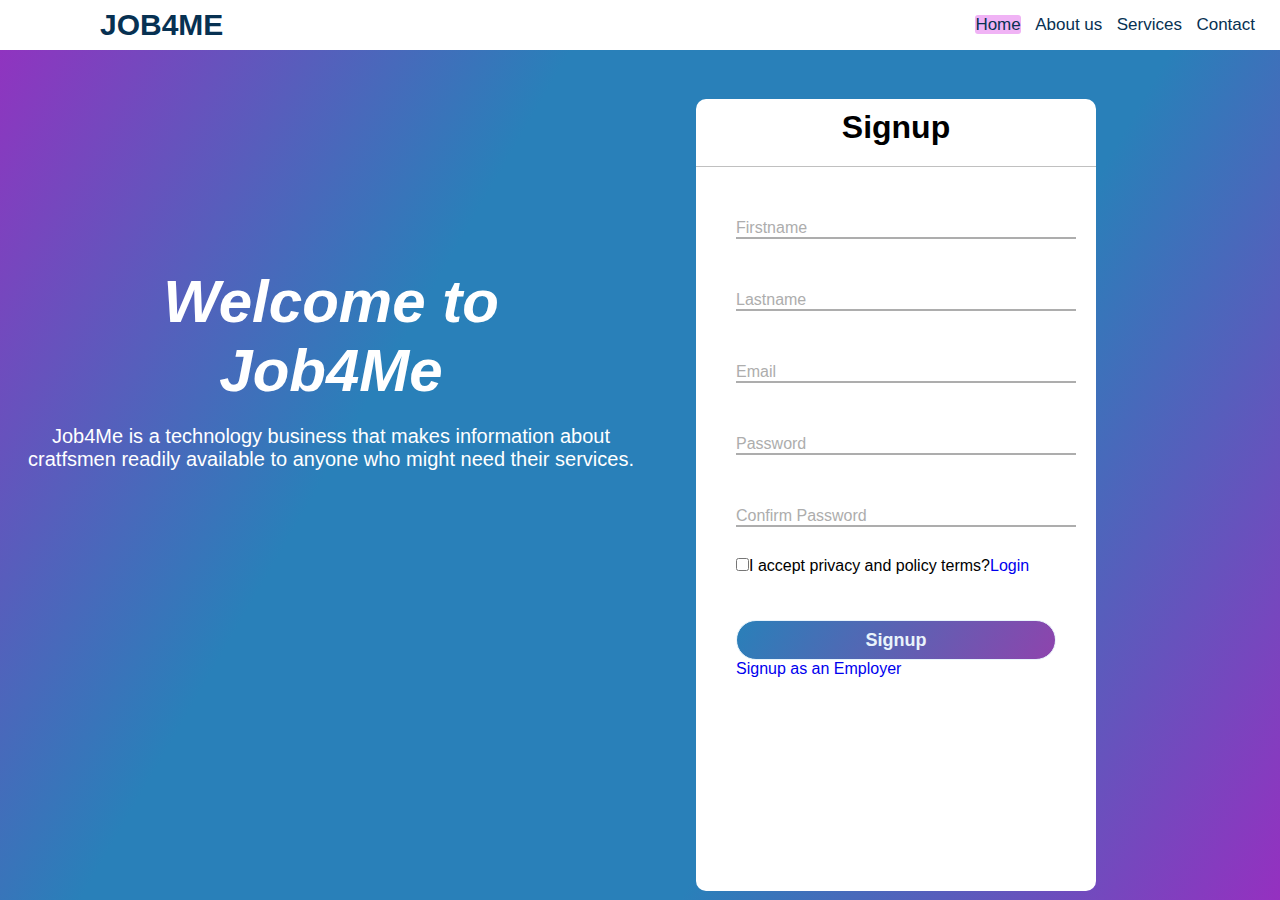
==== index.html @ 25ba0a8d "first commit" ====
<!DOCTYPE html>
<html lang="en">

<head>
    <meta charset="UTF-8">
    <meta name="viewport" content="width=device-width, initial-scale=1.0">
    <link rel="stylesheet" href="css/index.css">
    <title>Login</title>
</head>

<body>
        <nav>
            <label class="logo">JOB4ME</label>
            <ul class="navbar">
                <li><a class="active" href="#">Home</a></li>
                <li><a href="#">About us</a></li>
                <li><a href="#">Services</a></li>
                <li><a href="#">Contact</a></li>
            </ul>
        </nav>
    
    <div class="center">
        <div class="sidediv">
            <h1>Welcome to <br> Job4Me </br></h1>
            <p>Job4Me is a technology business that makes information
                about cratfsmen readily available to anyone who might need their services.                                                                                                                                                                                                                                                                                                                                                                                                                                                                                                                                                                                                                                                                                                                                                                                     </p>
        </div>
        <h1 class="log">Signup</h1>
        <form action="post">
            <div class="txt_field">
                <input type="text" required>
                <span></span>
                <label>Firstname</label>
            </div>
            <div class="txt_field">
                <input type="lastname" required>
                <span></span>
                <label>Lastname</label>
            </div>
            <div class="txt_field">
                <input type="email" required>
                <span></span>
                <label>Email</label>
            </div>
            <div class="txt_field">
                <input type="password" required>
                <span></span>
                <label>Password</label>
            </div>
            <div class="txt_field">
                <input type=" confirm password" required>
                <span></span>
                <label>Confirm Password</label>
            </div>
            <input type="checkbox" name="value">I accept privacy and policy terms?<a href="login.html">Login</a></input> 
            <input type="submit" value="Signup">
            <div class="Signup_link"></div>
          <a href="Employ.html"> Signup as an Employer</a>
            
         </form>
    </div>
  
</body>

</html>
---- css/index.css ----
body{
    margin: 0;
    padding: 0;
    font-family: 'Gill Sans', 'Gill Sans MT', Calibri, 'Trebuchet MS', sans-serif;
    background:  linear-gradient(120deg, #9530c0,#2980b9, #2980b9, #9530c0);
    height: 100vh;
    overflow: hidden;
}

*{
    padding: 0;
    margin: 0;
    text-decoration: none;
    list-style: none;
    box-sizing: border-box;
}
nav{
    background: white;
    height: 50px;
    width: 100%;
}
label.logo{
    color: #073152;
    font-size:  30px;
    line-height: 50px;
    padding: 0 100px;
    font-weight: bold;
}
nav ul{
    float: right;
    margin-right: 20px;
}
nav ul li{
    display: inline-block;
    line-height: 50px;
    margin: 0 5px;
}
nav ul li a{
    color:#073152;
    font-size: 17px;
    border-radius: 3px;
}
a.active,a:hover{
    background: rgb(240, 179, 245);
    transition: .5s;
}

.center{
    position: absolute;
    top: 55%;
    left: 70%;
    transform: translate(-50%, -50%);
    width: 400px;
    height: 88%;
    background: white;
    border-radius: 10px;
    box-shadow: black;
}
.sidediv{
    position: absolute;
    top: 20%;
    right: 110%;
    text-align: center;
    width: 650px;
    height: 80%;
    color: white;
    font-size: 20px;
}
.sidediv h1{
    font-style: italic;
    font-size: 60px;
    text-align: left;
}
.center h1{
    margin-top: 10px;
    text-align: center;
    padding: 0 0 20px 0;
}
.log{
    border-bottom: 1px solid silver;
}
.center form{
    padding: 0 40px;
    box-sizing: border-box;
}
form .txt_field{
    position: relative;
    border-bottom: 2px solid #adadad;
    width: 340px;
    margin: 30px 0;
}
.txt_field input{
    width: 100%;
    padding: 0 5px;
    height: 40px;
    font-size: 16px;
    border: none;
    background: none;
    outline: none;
}
.txt_field label{
    position: absolute;
    top: 54%;
    text-align: justify;
    left: 0px;
    color: #adadad;
    font-size: 16px;
    pointer-events: none;
    transition: .5s;
}
.txt_field span::before{
    content:  '';
    position: absolute;
    top: 40px;
    left: 0;
    width: 0%;
    height: 2px;
    background: #2691d9;
    transition: .5s;
}
.txt_field input:focus ~ label,
.txt_field input:valid ~ label{
    top: -5px;
    color: #2691d9;
}
.txt_field input:focus ~ span::before,
.txt_field input:valid ~ span::before{
    width: 100%;
}
.pass{
    margin: -5px 0 20px 5px;
    margin-left: 210px;
    color: #a6a6a6;
    cursor: pointer;
}
.pass:hover{
    text-decoration: underline;
}
input[type="submit"]{
    margin-top: 45px;
    width: 100%;
    height: 40px;
    border: 1px solid;
    background: linear-gradient(120deg, #2980b9, #8e44ad);;
    border-radius: 25px;
    font-size: 18px;
    color: #e9f4fb;
    font-weight: 700;
    cursor: pointer;
    outline: none;
}
input[type="submit"]:hover{
    border-color: #2691d9;
    transition: .5s;
}
.signup_link{
    margin: 30px 0;
    text-align: center;
    font-size: 16px;
    color: #666666;
}
.signup_link a{
    color: #2691d9;
    text-decoration: none;
}
.signup_link a:hover{
    text-decoration: underline;
}
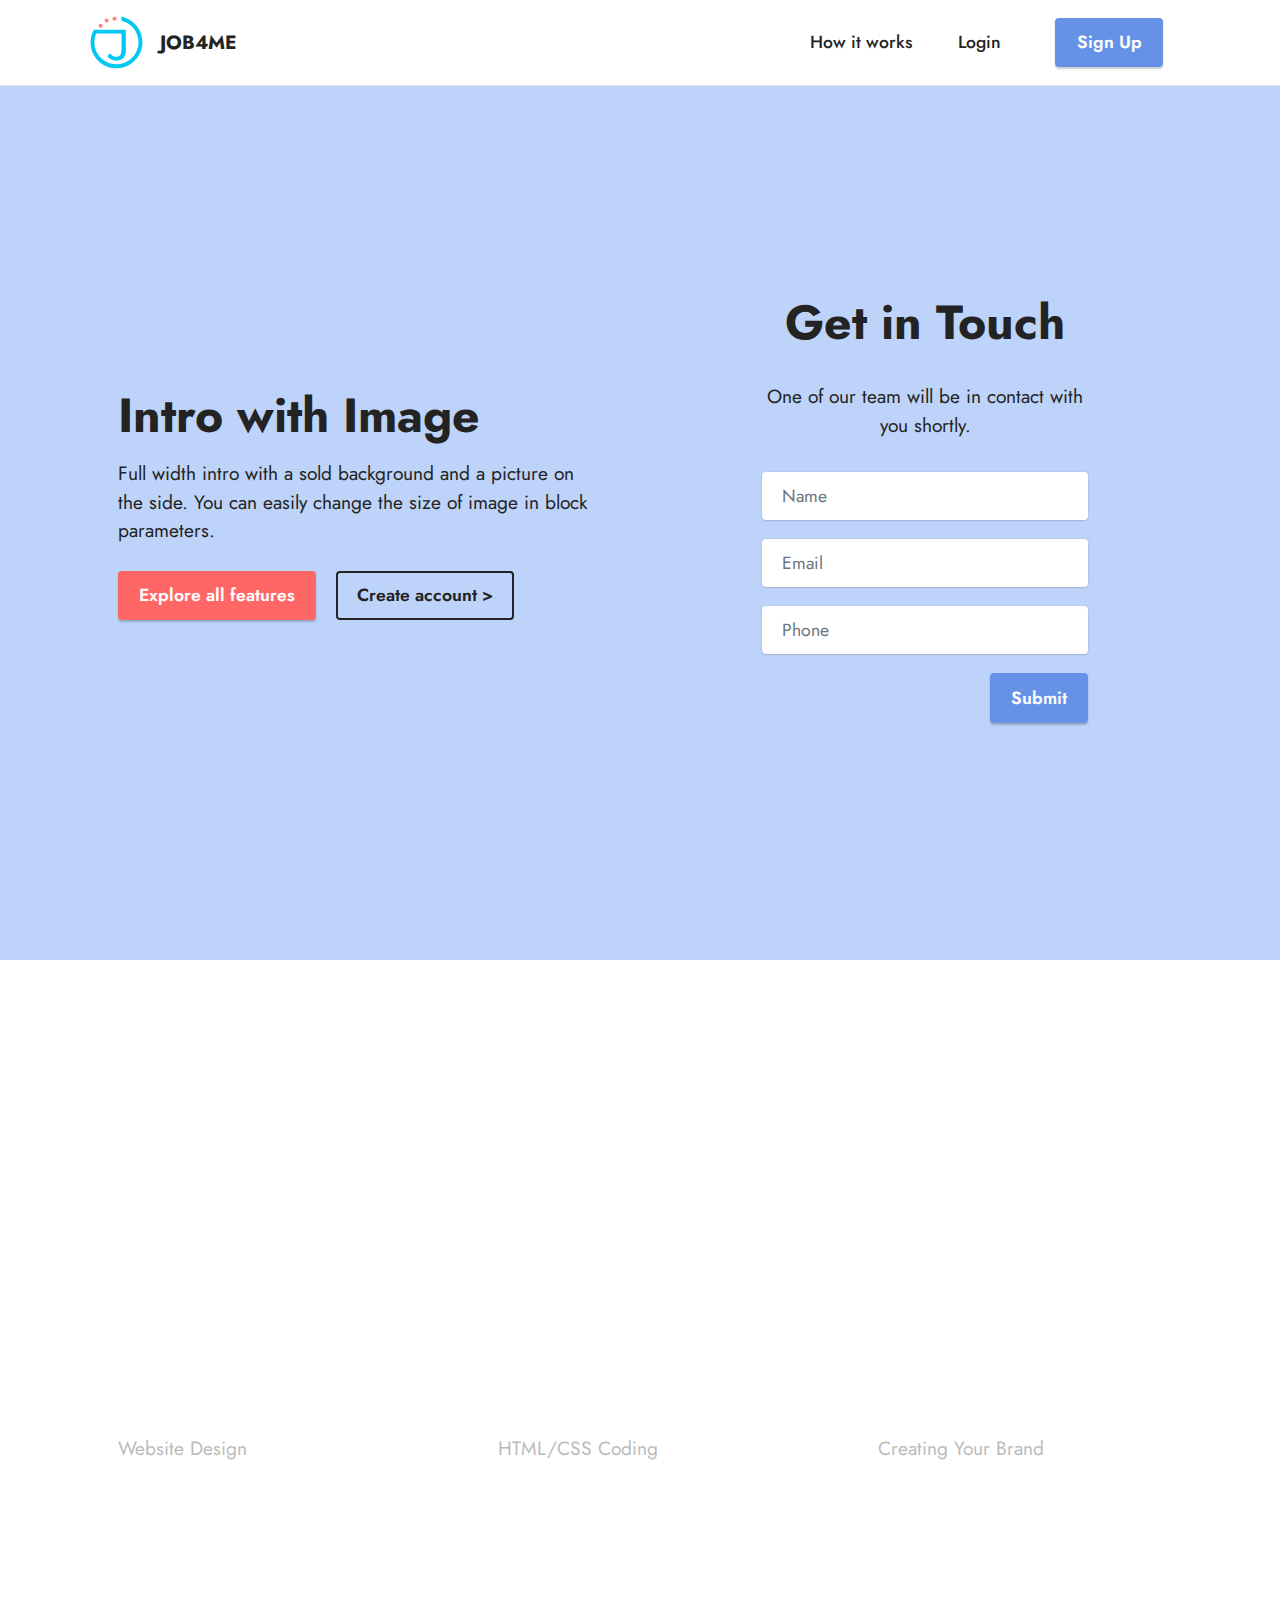
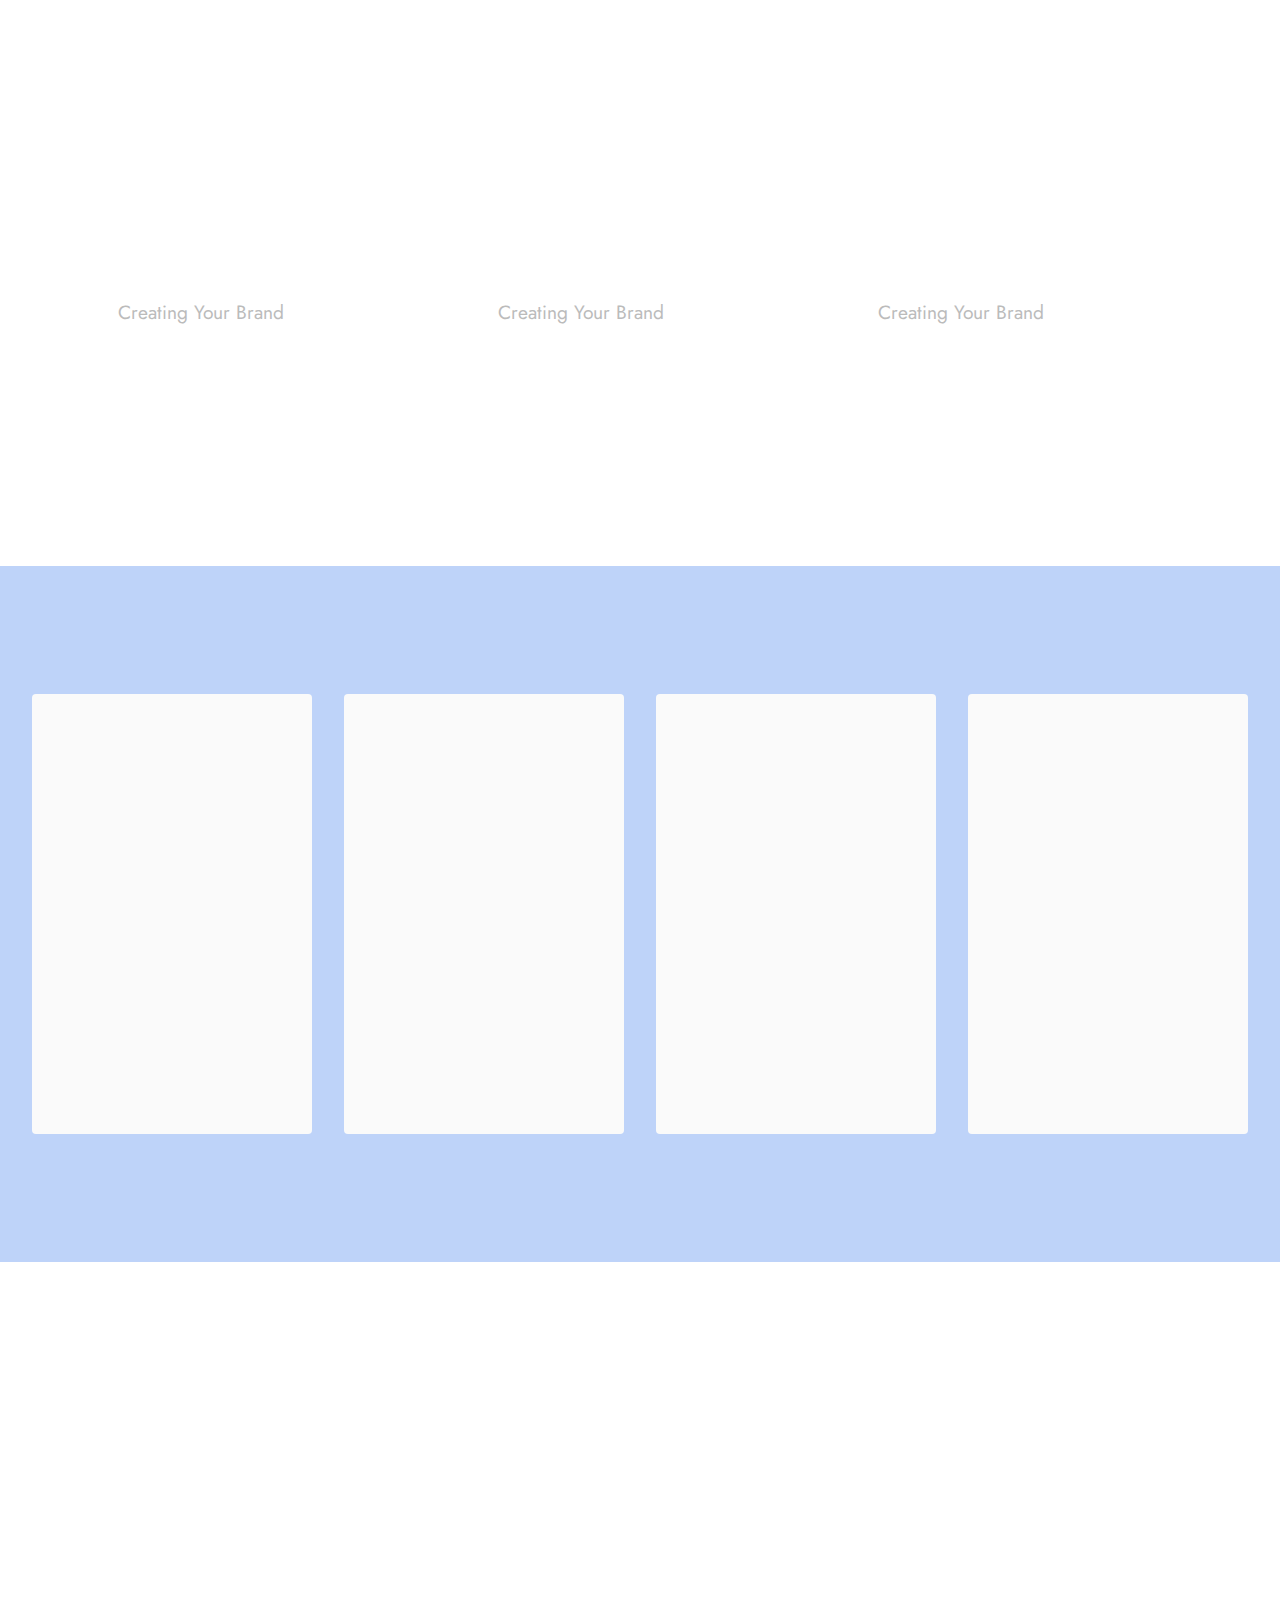
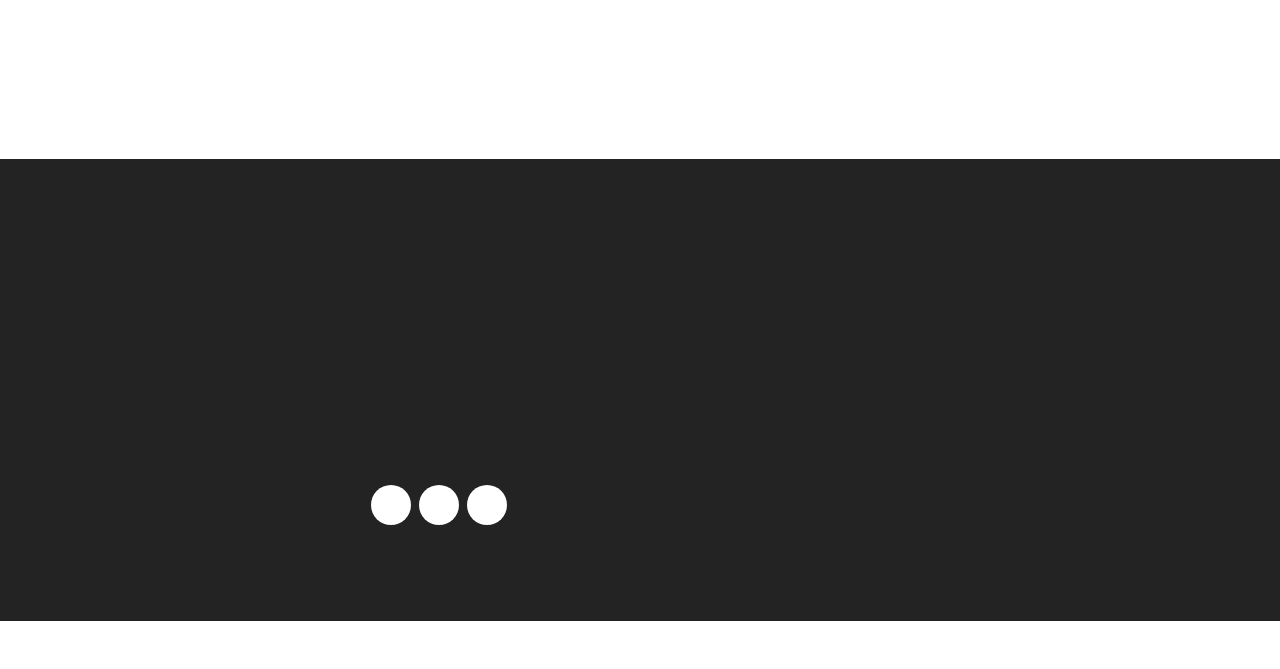
==== commit 6f337d20: "added new homepage" ====
--- a/index.html
+++ b/index.html
@@ -1,65 +1,466 @@
 <!DOCTYPE html>
-<html lang="en">
+<html>
 
 <head>
+    <!-- Site made with Mobirise Website Builder v5.2.0, https://mobirise.com -->
     <meta charset="UTF-8">
-    <meta name="viewport" content="width=device-width, initial-scale=1.0">
-    <link rel="stylesheet" href="css/index.css">
-    <title>Login</title>
+    <meta http-equiv="X-UA-Compatible" content="IE=edge">
+    <meta name="generator" content="Mobirise v5.2.0, mobirise.com">
+    <meta name="viewport" content="width=device-width, initial-scale=1, minimum-scale=1">
+    <link rel="shortcut icon" href="assets/images/logo.png" type="image/x-icon">
+    <meta name="description" content="">
+
+
+    <title>Home</title>
+    <link rel="stylesheet" href="assets/web/assets/mobirise-icons2/mobirise2.css">
+    <link rel="stylesheet" href="assets/tether/tether.min.css">
+    <link rel="stylesheet" href="assets/bootstrap/css/bootstrap.min.css">
+    <link rel="stylesheet" href="assets/bootstrap/css/bootstrap-grid.min.css">
+    <link rel="stylesheet" href="assets/bootstrap/css/bootstrap-reboot.min.css">
+    <link rel="stylesheet" href="assets/animatecss/animate.css">
+    <link rel="stylesheet" href="assets/dropdown/css/style.css">
+    <link rel="stylesheet" href="assets/socicon/css/styles.css">
+    <link rel="stylesheet" href="assets/theme/css/style.css">
+    <link rel="preload" as="style" href="assets/mobirise/css/mbr-additional.css">
+    <link rel="stylesheet" href="assets/mobirise/css/mbr-additional.css" type="text/css">
+
+
+
+
 </head>
 
 <body>
-        <nav>
-            <label class="logo">JOB4ME</label>
-            <ul class="navbar">
-                <li><a class="active" href="#">Home</a></li>
-                <li><a href="#">About us</a></li>
-                <li><a href="#">Services</a></li>
-                <li><a href="#">Contact</a></li>
-            </ul>
+
+    <section class="menu cid-s48OLK6784" once="menu" id="menu1-h">
+
+        <nav class="navbar navbar-dropdown navbar-fixed-top navbar-expand-lg">
+            <div class="container">
+                <div class="navbar-brand">
+                    <span class="navbar-logo">
+                        <a href="/">
+                            <img src="assets/images/logo.svg" alt="Mobirise" style="height: 3.8rem;">
+                        </a>
+                    </span>
+                    <span class="navbar-caption-wrap"><a class="navbar-caption text-black display-7"
+                            href="/">JOB4ME</a></span>
+                </div>
+                <button class="navbar-toggler" type="button" data-toggle="collapse"
+                    data-target="#navbarSupportedContent" aria-controls="navbarNavAltMarkup" aria-expanded="false"
+                    aria-label="Toggle navigation">
+                    <div class="hamburger">
+                        <span></span>
+                        <span></span>
+                        <span></span>
+                        <span></span>
+                    </div>
+                </button>
+                <div class="collapse navbar-collapse" id="navbarSupportedContent">
+                    <ul class="navbar-nav nav-dropdown" data-app-modern-menu="true">
+                        <li class="nav-item"><a class="nav-link link text-black display-4" href="#">How it works</a>
+                        </li>
+
+                        <li class="nav-item"><a class="nav-link link text-black display-4"
+                                href="https://mobirise.com">Login</a></li>
+                    </ul>
+
+                    <div class="navbar-buttons mbr-section-btn"><a class="btn btn-primary display-4"
+                            href="https://mobiri.se">Sign Up</a></div>
+                </div>
+            </div>
         </nav>
-    
-    <div class="center">
-        <div class="sidediv">
-            <h1>Welcome to <br> Job4Me </br></h1>
-            <p>Job4Me is a technology business that makes information
-                about cratfsmen readily available to anyone who might need their services.                                                                                                                                                                                                                                                                                                                                                                                                                                                                                                                                                                                                                                                                                                                                                                                     </p>
+
+    </section>
+
+    <section class="header14 cid-sfPQvLEKx8 mbr-fullscreen" id="header14-k">
+
+
+
+
+
+        <div class="container">
+            <div class="row justify-content-center align-items-center">
+                <div class="col-12 col-md-6 image-wrapper">
+                    <div class="container">
+                        <div class="mbr-section-head">
+                            <h3 class="mbr-section-title mbr-fonts-style align-center mb-0 display-2">
+                                <strong>Get in Touch</strong>
+                            </h3>
+
+                        </div>
+                        <div class="row justify-content-center mt-4">
+                            <div class="col-lg-8 mx-auto mbr-form" data-form-type="formoid">
+                                <form action="https://mobirise.eu/" method="POST"
+                                    class="mbr-form form-with-styler mx-auto" data-form-title="Form Name"><input
+                                        type="hidden" name="email" data-form-email="true"
+                                        value="PrL1RijVLrt0mi1ptdWmx+k7Tlm7T+vQ7uznI+BSe+GZYD/ma6IVJzZ4fXh93y7B3XTUSlIHQr5PQeKVC5HeXuxqVgy8v/WjHXWy0PVD2gPpe3eSIC8h9SmxrzsUG9FU">
+                                    <p class="mbr-text mbr-fonts-style align-center mb-4 display-7">
+                                        One of our team will be in contact with you shortly.
+                                    </p>
+                                    <div class="">
+                                        <div hidden="hidden" data-form-alert="" class="alert alert-success col-12">
+                                            Thanks for filling
+                                            out the form!</div>
+                                        <div hidden="hidden" data-form-alert-danger=""
+                                            class="alert alert-danger col-12">Oops...! some
+                                            problem!</div>
+                                    </div>
+                                    <div class="dragArea row">
+                                        <div class="col-lg-12 col-md-12 col-sm-12 form-group" data-for="name">
+                                            <input type="text" name="name" placeholder="Name" data-form-field="name"
+                                                class="form-control" value="" id="name-form7-n">
+                                        </div>
+                                        <div class="col-lg-12 col-md-12 col-sm-12 form-group" data-for="email">
+                                            <input type="email" name="email" placeholder="Email" data-form-field="email"
+                                                class="form-control" value="" id="email-form7-n">
+                                        </div>
+                                        <div data-for="phone" class="col-lg-12 col-md-12 col-sm-12 form-group">
+                                            <input type="tel" name="phone" placeholder="Phone" data-form-field="phone"
+                                                class="form-control" value="" id="phone-form7-n">
+                                        </div>
+                                        <div class="col-auto mbr-section-btn align-center">
+                                            <button type="submit" class="btn btn-primary display-4">Submit</button>
+                                        </div>
+                                    </div>
+                                </form>
+                            </div>
+                        </div>
+                    </div>
+                </div>
+                <div class="col-12 col-md">
+                    <div class="text-wrapper">
+                        <h1 class="mbr-section-title mbr-fonts-style mb-3 display-2">
+                            <strong>Intro with Image</strong></h1>
+                        <p class="mbr-text mbr-fonts-style display-7">
+                            Full width intro with a sold background and a picture on the side. You can easily change the
+                            size of image in block parameters.</p>
+                        <div class="mbr-section-btn mt-3">
+                            <a class="btn btn-secondary display-4" href="https://mobiri.se">Explore
+                                all features</a>
+                            <a class="btn btn-black-outline display-4" href="https://mobiri.se">Create
+                                account &gt;</a>
+                        </div>
+                    </div>
+                </div>
+            </div>
         </div>
-        <h1 class="log">Signup</h1>
-        <form action="post">
-            <div class="txt_field">
-                <input type="text" required>
-                <span></span>
-                <label>Firstname</label>
-            </div>
-            <div class="txt_field">
-                <input type="lastname" required>
-                <span></span>
-                <label>Lastname</label>
-            </div>
-            <div class="txt_field">
-                <input type="email" required>
-                <span></span>
-                <label>Email</label>
-            </div>
-            <div class="txt_field">
-                <input type="password" required>
-                <span></span>
-                <label>Password</label>
-            </div>
-            <div class="txt_field">
-                <input type=" confirm password" required>
-                <span></span>
-                <label>Confirm Password</label>
-            </div>
-            <input type="checkbox" name="value">I accept privacy and policy terms?<a href="login.html">Login</a></input> 
-            <input type="submit" value="Signup">
-            <div class="Signup_link"></div>
-          <a href="Employ.html"> Signup as an Employer</a>
-            
-         </form>
-    </div>
-  
+    </section>
+
+    <section class="features4 cid-sg43oP0Mxl" id="features4-p">
+
+
+        <div class="container">
+            <div class="mbr-section-head">
+                <h4 class="mbr-section-title mbr-fonts-style align-center mb-0 display-2">
+                    <strong>Explore our services</strong></h4>
+
+            </div>
+            <div class="row mt-4">
+                <div class="item features-image сol-12 col-md-6 col-lg-4">
+                    <div class="item-wrapper">
+                        <div class="item-img">
+                            <img src="assets/images/product2.jpg" alt="" title="">
+                        </div>
+                        <div class="item-content">
+                            <h5 class="item-title mbr-fonts-style display-5"><strong>Mechanic</strong></h5>
+                            <h6 class="item-subtitle mbr-fonts-style mt-1 display-7">Website Design</h6>
+
+                        </div>
+                        <div class="mbr-section-btn item-footer mt-2"><a href=""
+                                class="btn item-btn btn-black display-7" target="_blank">Start Now &gt;</a></div>
+                    </div>
+                </div>
+                <div class="item features-image сol-12 col-md-6 col-lg-4">
+                    <div class="item-wrapper">
+                        <div class="item-img">
+                            <img src="assets/images/product3.jpg" alt="" title="">
+                        </div>
+                        <div class="item-content">
+                            <h5 class="item-title mbr-fonts-style display-5"><strong>Electricals</strong></h5>
+                            <h6 class="item-subtitle mbr-fonts-style mt-1 display-7">
+                                HTML/CSS Coding</h6>
+
+                        </div>
+                        <div class="mbr-section-btn item-footer mt-2"><a href=""
+                                class="btn item-btn btn-black display-7" target="_blank">Start Now &gt;</a></div>
+                    </div>
+                </div>
+                <div class="item features-image сol-12 col-md-6 col-lg-4">
+                    <div class="item-wrapper">
+                        <div class="item-img">
+                            <img src="assets/images/product1.jpg" alt="" title="">
+                        </div>
+                        <div class="item-content">
+                            <h5 class="item-title mbr-fonts-style display-5"><strong>Painting</strong></h5>
+                            <h6 class="item-subtitle mbr-fonts-style mt-1 display-7">Creating Your Brand</h6>
+
+                        </div>
+                        <div class="mbr-section-btn item-footer mt-2"><a href=""
+                                class="btn item-btn btn-black display-7" target="_blank">Start Now &gt;</a></div>
+                    </div>
+                </div>
+                <div class="item features-image сol-12 col-md-6 col-lg-4">
+                    <div class="item-wrapper">
+                        <div class="item-img">
+                            <img src="assets/images/mbr-1920x1279.jpg" alt="" title="" data-slide-to="3">
+                        </div>
+                        <div class="item-content">
+                            <h5 class="item-title mbr-fonts-style display-5"><strong>Plumbing</strong></h5>
+                            <h6 class="item-subtitle mbr-fonts-style mt-1 display-7">Creating Your Brand</h6>
+
+                        </div>
+                        <div class="mbr-section-btn item-footer mt-2"><a href=""
+                                class="btn item-btn btn-black display-7" target="_blank">Start Now &gt;</a></div>
+                    </div>
+                </div>
+                <div class="item features-image сol-12 col-md-6 col-lg-4">
+                    <div class="item-wrapper">
+                        <div class="item-img">
+                            <img src="assets/images/mbr-696x464.jpg" alt="" title="" data-slide-to="4">
+                        </div>
+                        <div class="item-content">
+                            <h5 class="item-title mbr-fonts-style display-5"><strong>Plumbing</strong></h5>
+                            <h6 class="item-subtitle mbr-fonts-style mt-1 display-7">Creating Your Brand</h6>
+
+                        </div>
+                        <div class="mbr-section-btn item-footer mt-2"><a href=""
+                                class="btn item-btn btn-black display-7" target="_blank">Start Now &gt;</a></div>
+                    </div>
+                </div>
+                <div class="item features-image сol-12 col-md-6 col-lg-4">
+                    <div class="item-wrapper">
+                        <div class="item-img">
+                            <img src="assets/images/mbr-1920x1280.jpg" alt="" title="" data-slide-to="5">
+                        </div>
+                        <div class="item-content">
+                            <h5 class="item-title mbr-fonts-style display-5"><strong>Masonry</strong></h5>
+                            <h6 class="item-subtitle mbr-fonts-style mt-1 display-7">Creating Your Brand</h6>
+
+                        </div>
+                        <div class="mbr-section-btn item-footer mt-2"><a href=""
+                                class="btn item-btn btn-black display-7" target="_blank">Start Now &gt;</a></div>
+                    </div>
+                </div>
+
+            </div>
+        </div>
+    </section>
+
+    <section class="gallery3 cid-sg4sLaeCV5" id="gallery3-q">
+
+
+        <div class="container-fluid">
+
+            <div class="row mt-4">
+                <div class="item features-image сol-12 col-md-6 col-lg-3">
+                    <div class="item-wrapper">
+                        <div class="item-img">
+                            <img src="assets/images/features1.jpg">
+                        </div>
+                        <div class="item-content">
+                            <h5 class="item-title mbr-fonts-style display-7">
+                                <strong>Card Title</strong>
+                            </h5>
+
+                            <p class="mbr-text mbr-fonts-style mt-3 display-7">
+                                Card Text. You don't have to code to create a site with Mobirise Builder. <a href="#"
+                                    class="text-primary">Read more..</a></p>
+                        </div>
+
+                    </div>
+                </div>
+                <div class="item features-image сol-12 col-md-6 col-lg-3">
+                    <div class="item-wrapper">
+                        <div class="item-img">
+                            <img src="assets/images/features2.jpg">
+                        </div>
+                        <div class="item-content">
+                            <h5 class="item-title mbr-fonts-style display-7">
+                                <strong>Card Title</strong>
+                            </h5>
+
+                            <p class="mbr-text mbr-fonts-style mt-3 display-7">
+                                Card Text. You don't have to code to create a site with Mobirise Builder. <a href="#"
+                                    class="text-primary">Read more..</a></p>
+                        </div>
+
+                    </div>
+                </div>
+                <div class="item features-image сol-12 col-md-6 col-lg-3">
+                    <div class="item-wrapper">
+                        <div class="item-img">
+                            <img src="assets/images/features3.jpg">
+                        </div>
+                        <div class="item-content">
+                            <h5 class="item-title mbr-fonts-style display-7">
+                                <strong>Card Title</strong>
+                            </h5>
+
+                            <p class="mbr-text mbr-fonts-style mt-3 display-7">
+                                Card Text. You don't have to code to create a site with Mobirise Builder. <a href="#"
+                                    class="text-primary">Read more..</a></p>
+                        </div>
+
+                    </div>
+                </div>
+                <div class="item features-image сol-12 col-md-6 col-lg-3">
+                    <div class="item-wrapper">
+                        <div class="item-img">
+                            <img src="assets/images/features4.jpg" alt="" title="">
+                        </div>
+                        <div class="item-content">
+                            <h5 class="item-title mbr-fonts-style display-7">
+                                <strong>Card Title</strong>
+                            </h5>
+
+                            <p class="mbr-text mbr-fonts-style mt-3 display-7">
+                                Card Text. You don't have to code to create a site with Mobirise Builder. <a href="#"
+                                    class="text-primary">Read more..</a></p>
+                        </div>
+
+                    </div>
+                </div>
+            </div>
+        </div>
+    </section>
+
+    <section class="testimonials2 cid-sg62jIWxqo" id="testimonials2-r">
+
+
+        <div class="container">
+            <h3 class="mbr-section-title mbr-fonts-style align-center mb-4 display-2">
+                <strong>Testimonials</strong>
+            </h3>
+            <div class="row justify-content-center">
+                <div class="card col-12 col-md-6">
+                    <p class="mbr-text mbr-fonts-style mb-4 display-7">Themes in the Mobirise website builder offer
+                        multiple blocks: intros, sliders, galleries, forms, articles, and so on. Start a project and
+                        click on the red plus buttons to see the blocks available for your theme.</p>
+                    <div class="d-flex mb-md-0 mb-4">
+                        <div class="image-wrapper">
+                            <img src="assets/images/team1.jpg" alt="Mobirise">
+                        </div>
+                        <div class="text-wrapper">
+                            <p class="name mbr-fonts-style mb-1 display-4">
+                                <strong>Martin Smith</strong>
+                            </p>
+                            <p class="position mbr-fonts-style display-4">
+                                <strong>Client</strong>
+                            </p>
+                        </div>
+                    </div>
+                </div>
+                <div class="card col-12 col-md-6">
+                    <p class="mbr-text mbr-fonts-style mb-4 display-7">You can have multiple pages in each project in
+                        Mobirise website builder software. Don't forget to set links to your pages after creating them.
+                        You can use menu blocks to create navigation for your site visitors.</p>
+                    <div class="d-flex mb-md-0 mb-4">
+                        <div class="image-wrapper">
+                            <img src="assets/images/team2.jpg" alt="Mobirise">
+                        </div>
+                        <div class="text-wrapper">
+                            <p class="name mbr-fonts-style mb-1 display-4">
+                                <strong>Jessica Brown</strong>
+                            </p>
+                            <p class="position mbr-fonts-style display-4">
+                                <strong>Client</strong>
+                            </p>
+                        </div>
+                    </div>
+                </div>
+            </div>
+        </div>
+    </section>
+
+    <section class="footer4 cid-sfXV7j2U8b" once="footers" id="footer4-m">
+
+
+
+        <div class="container">
+            <div class="row mbr-white">
+                <div class="col-6 col-lg-3">
+                    <div class="media-wrap col-md-8 col-12">
+                        <a href="https://mobiri.se/">
+                            <img src="assets/images/logo.svg" alt="Mobirise">
+                        </a>
+                    </div>
+                </div>
+                <div class="col-12 col-md-6 col-lg-3">
+                    <h5 class="mbr-section-subtitle mbr-fonts-style mb-2 display-7">
+                        <strong>About</strong>
+                    </h5>
+                    <p class="mbr-text mbr-fonts-style mb-4 display-4">
+                        Mobirise is a free offline app for
+                        Windows and Mac to easily create small/medium websites, landing pages, online resumes and
+                        portfolios.</p>
+                    <h5 class="mbr-section-subtitle mbr-fonts-style mb-3 display-7">
+                        <strong>Follow Us</strong>
+                    </h5>
+                    <div class="social-row display-7">
+                        <div class="soc-item">
+                            <a href="https://twitter.com/mobirise" target="_blank">
+                                <span class="mbr-iconfont socicon socicon-facebook"></span>
+                            </a>
+                        </div>
+                        <div class="soc-item">
+                            <a href="https://twitter.com/mobirise" target="_blank">
+                                <span class="mbr-iconfont socicon socicon-twitter"></span>
+                            </a>
+                        </div>
+                        <div class="soc-item">
+                            <a href="https://twitter.com/mobirise" target="_blank">
+                                <span class="mbr-iconfont socicon socicon-instagram"></span>
+                            </a>
+                        </div>
+
+                    </div>
+                </div>
+                <div class="col-12 col-md-6 col-lg-3">
+                    <h5 class="mbr-section-subtitle mbr-fonts-style mb-2 display-7">
+                        <strong>Mobirise Help</strong>
+                    </h5>
+                    <ul class="list mbr-fonts-style display-4">
+                        <li class="mbr-text item-wrap">Help Center</li>
+                        <li class="mbr-text item-wrap">Mobirise Forums</li>
+                        <li class="mbr-text item-wrap">Mobirise Kit</li>
+                        <li class="mbr-text item-wrap">Our site</li>
+                    </ul>
+                </div>
+                <div class="col-12 col-md-6 col-lg-3">
+                    <h5 class="mbr-section-subtitle mbr-fonts-style mb-2 display-7">
+                        <strong>Mobirise Extensions</strong>
+                    </h5>
+                    <ul class="list mbr-fonts-style display-4">
+                        <li class="mbr-text item-wrap">Code Editor</li>
+                        <li class="mbr-text item-wrap">Form Builder</li>
+                        <li class="mbr-text item-wrap">Popup Builder</li>
+                        <li class="mbr-text item-wrap">Enterprise</li>
+                    </ul>
+                </div>
+
+            </div>
+        </div>
+    </section>
+    <section
+        style="background-color: #fff; font-family: -apple-system, BlinkMacSystemFont, 'Segoe UI', 'Roboto', 'Helvetica Neue', Arial, sans-serif; color:#aaa; font-size:12px; padding: 0; align-items: center; display: flex;">
+        <a href="https://mobirise.site/e" style="flex: 1 1; height: 3rem; padding-left: 1rem;"></a>
+        <p style="flex: 0 0 auto; margin:0; padding-right:1rem;">How to design your own website - <a
+                href="https://mobirise.site/x" style="color:#aaa;">More here</a></p>
+    </section>
+    <script src="assets/web/assets/jquery/jquery.min.js"></script>
+    <script src="assets/popper/popper.min.js"></script>
+    <script src="assets/tether/tether.min.js"></script>
+    <script src="assets/bootstrap/js/bootstrap.min.js"></script>
+    <script src="assets/smoothscroll/smooth-scroll.js"></script>
+    <script src="assets/viewportchecker/jquery.viewportchecker.js"></script>
+    <script src="assets/dropdown/js/nav-dropdown.js"></script>
+    <script src="assets/dropdown/js/navbar-dropdown.js"></script>
+    <script src="assets/touchswipe/jquery.touch-swipe.min.js"></script>
+    <script src="assets/theme/js/script.js"></script>
+
+
+    <div id="scrollToTop" class="scrollToTop mbr-arrow-up"><a style="text-align: center;"><i
+                class="mbr-arrow-up-icon mbr-arrow-up-icon-cm cm-icon cm-icon-smallarrow-up"></i></a></div>
+    <input name="animation" type="hidden">
 </body>
 
 </html>--- a/assets/web/assets/mobirise-icons2/mobirise2.css
+++ b/assets/web/assets/mobirise-icons2/mobirise2.css
@@ -0,0 +1,498 @@
+@font-face {
+  font-family: 'Moririse2';
+  font-display: swap;
+  src:  url('mobirise2.eot?f2bix4');
+  src:  url('mobirise2.eot?f2bix4#iefix') format('embedded-opentype'),
+    url('mobirise2.ttf?f2bix4') format('truetype'),
+    url('mobirise2.woff?f2bix4') format('woff'),
+    url('mobirise2.svg?f2bix4#mobirise2') format('svg');
+  font-weight: normal;
+  font-style: normal;
+}
+
+[class^="mobi-"], [class*=" mobi-"] {
+  /* use !important to prevent issues with browser extensions that change fonts */
+  font-family: 'Moririse2' !important;
+  speak: none;
+  font-style: normal;
+  font-weight: normal;
+  font-variant: normal;
+  text-transform: none;
+  line-height: 1;
+
+  /* Better Font Rendering =========== */
+  -webkit-font-smoothing: antialiased;
+  -moz-osx-font-smoothing: grayscale;
+}
+
+.mobi-mbri-add-submenu:before {
+  content: "\e900";
+}
+.mobi-mbri-alert:before {
+  content: "\e901";
+}
+.mobi-mbri-align-center:before {
+  content: "\e902";
+}
+.mobi-mbri-align-justify:before {
+  content: "\e903";
+}
+.mobi-mbri-align-left:before {
+  content: "\e904";
+}
+.mobi-mbri-align-right:before {
+  content: "\e905";
+}
+.mobi-mbri-android:before {
+  content: "\e906";
+}
+.mobi-mbri-apple:before {
+  content: "\e907";
+}
+.mobi-mbri-arrow-down:before {
+  content: "\e908";
+}
+.mobi-mbri-arrow-next:before {
+  content: "\e909";
+}
+.mobi-mbri-arrow-prev:before {
+  content: "\e90a";
+}
+.mobi-mbri-arrow-up:before {
+  content: "\e90b";
+}
+.mobi-mbri-bold:before {
+  content: "\e90c";
+}
+.mobi-mbri-bookmark:before {
+  content: "\e90d";
+}
+.mobi-mbri-bootstrap:before {
+  content: "\e90e";
+}
+.mobi-mbri-briefcase:before {
+  content: "\e90f";
+}
+.mobi-mbri-browse:before {
+  content: "\e910";
+}
+.mobi-mbri-bulleted-list:before {
+  content: "\e911";
+}
+.mobi-mbri-calendar:before {
+  content: "\e912";
+}
+.mobi-mbri-camera:before {
+  content: "\e913";
+}
+.mobi-mbri-cart-add:before {
+  content: "\e914";
+}
+.mobi-mbri-cart-full:before {
+  content: "\e915";
+}
+.mobi-mbri-cash:before {
+  content: "\e916";
+}
+.mobi-mbri-change-style:before {
+  content: "\e917";
+}
+.mobi-mbri-chat:before {
+  content: "\e918";
+}
+.mobi-mbri-clock:before {
+  content: "\e919";
+}
+.mobi-mbri-close:before {
+  content: "\e91a";
+}
+.mobi-mbri-cloud:before {
+  content: "\e91b";
+}
+.mobi-mbri-code:before {
+  content: "\e91c";
+}
+.mobi-mbri-contact-form:before {
+  content: "\e91d";
+}
+.mobi-mbri-credit-card:before {
+  content: "\e91e";
+}
+.mobi-mbri-cursor-click:before {
+  content: "\e91f";
+}
+.mobi-mbri-cust-feedback:before {
+  content: "\e920";
+}
+.mobi-mbri-database:before {
+  content: "\e921";
+}
+.mobi-mbri-delivery:before {
+  content: "\e922";
+}
+.mobi-mbri-desktop:before {
+  content: "\e923";
+}
+.mobi-mbri-devices:before {
+  content: "\e924";
+}
+.mobi-mbri-down:before {
+  content: "\e925";
+}
+.mobi-mbri-download-2:before {
+  content: "\e926";
+}
+.mobi-mbri-download:before {
+  content: "\e927";
+}
+.mobi-mbri-drag-n-drop-2:before {
+  content: "\e928";
+}
+.mobi-mbri-drag-n-drop:before {
+  content: "\e929";
+}
+.mobi-mbri-edit-2:before {
+  content: "\e92a";
+}
+.mobi-mbri-edit:before {
+  content: "\e92b";
+}
+.mobi-mbri-error:before {
+  content: "\e92c";
+}
+.mobi-mbri-extension:before {
+  content: "\e92d";
+}
+.mobi-mbri-features:before {
+  content: "\e92e";
+}
+.mobi-mbri-file:before {
+  content: "\e92f";
+}
+.mobi-mbri-flag:before {
+  content: "\e930";
+}
+.mobi-mbri-folder:before {
+  content: "\e931";
+}
+.mobi-mbri-gift:before {
+  content: "\e932";
+}
+.mobi-mbri-github:before {
+  content: "\e933";
+}
+.mobi-mbri-globe-2:before {
+  content: "\e934";
+}
+.mobi-mbri-globe:before {
+  content: "\e935";
+}
+.mobi-mbri-growing-chart:before {
+  content: "\e936";
+}
+.mobi-mbri-hearth:before {
+  content: "\e937";
+}
+.mobi-mbri-help:before {
+  content: "\e938";
+}
+.mobi-mbri-home:before {
+  content: "\e939";
+}
+.mobi-mbri-hot-cup:before {
+  content: "\e93a";
+}
+.mobi-mbri-idea:before {
+  content: "\e93b";
+}
+.mobi-mbri-image-gallery:before {
+  content: "\e93c";
+}
+.mobi-mbri-image-slider:before {
+  content: "\e93d";
+}
+.mobi-mbri-info:before {
+  content: "\e93e";
+}
+.mobi-mbri-italic:before {
+  content: "\e93f";
+}
+.mobi-mbri-key:before {
+  content: "\e940";
+}
+.mobi-mbri-laptop:before {
+  content: "\e941";
+}
+.mobi-mbri-layers:before {
+  content: "\e942";
+}
+.mobi-mbri-left-right:before {
+  content: "\e943";
+}
+.mobi-mbri-left:before {
+  content: "\e944";
+}
+.mobi-mbri-letter:before {
+  content: "\e945";
+}
+.mobi-mbri-like:before {
+  content: "\e946";
+}
+.mobi-mbri-link:before {
+  content: "\e947";
+}
+.mobi-mbri-lock:before {
+  content: "\e948";
+}
+.mobi-mbri-login:before {
+  content: "\e949";
+}
+.mobi-mbri-logout:before {
+  content: "\e94a";
+}
+.mobi-mbri-magic-stick:before {
+  content: "\e94b";
+}
+.mobi-mbri-map-pin:before {
+  content: "\e94c";
+}
+.mobi-mbri-menu:before {
+  content: "\e94d";
+}
+.mobi-mbri-mobile-2:before {
+  content: "\e94e";
+}
+.mobi-mbri-mobile-horizontal:before {
+  content: "\e94f";
+}
+.mobi-mbri-mobile:before {
+  content: "\e950";
+}
+.mobi-mbri-mobirise:before {
+  content: "\e951";
+}
+.mobi-mbri-more-horizontal:before {
+  content: "\e952";
+}
+.mobi-mbri-more-vertical:before {
+  content: "\e953";
+}
+.mobi-mbri-music:before {
+  content: "\e954";
+}
+.mobi-mbri-new-file:before {
+  content: "\e955";
+}
+.mobi-mbri-numbered-list:before {
+  content: "\e956";
+}
+.mobi-mbri-opened-folder:before {
+  content: "\e957";
+}
+.mobi-mbri-pages:before {
+  content: "\e958";
+}
+.mobi-mbri-paper-plane:before {
+  content: "\e959";
+}
+.mobi-mbri-paperclip:before {
+  content: "\e95a";
+}
+.mobi-mbri-phone:before {
+  content: "\e95b";
+}
+.mobi-mbri-photo:before {
+  content: "\e95c";
+}
+.mobi-mbri-photos:before {
+  content: "\e95d";
+}
+.mobi-mbri-pin:before {
+  content: "\e95e";
+}
+.mobi-mbri-play:before {
+  content: "\e95f";
+}
+.mobi-mbri-plus:before {
+  content: "\e960";
+}
+.mobi-mbri-preview:before {
+  content: "\e961";
+}
+.mobi-mbri-print:before {
+  content: "\e962";
+}
+.mobi-mbri-protect:before {
+  content: "\e963";
+}
+.mobi-mbri-question:before {
+  content: "\e964";
+}
+.mobi-mbri-quote-left:before {
+  content: "\e965";
+}
+.mobi-mbri-quote-right:before {
+  content: "\e966";
+}
+.mobi-mbri-redo:before {
+  content: "\e967";
+}
+.mobi-mbri-refresh:before {
+  content: "\e968";
+}
+.mobi-mbri-responsive-2:before {
+  content: "\e969";
+}
+.mobi-mbri-responsive:before {
+  content: "\e96a";
+}
+.mobi-mbri-right:before {
+  content: "\e96b";
+}
+.mobi-mbri-rocket:before {
+  content: "\e96c";
+}
+.mobi-mbri-sad-face:before {
+  content: "\e96d";
+}
+.mobi-mbri-sale:before {
+  content: "\e96e";
+}
+.mobi-mbri-save:before {
+  content: "\e96f";
+}
+.mobi-mbri-search:before {
+  content: "\e970";
+}
+.mobi-mbri-setting-2:before {
+  content: "\e971";
+}
+.mobi-mbri-setting-3:before {
+  content: "\e972";
+}
+.mobi-mbri-setting:before {
+  content: "\e973";
+}
+.mobi-mbri-share:before {
+  content: "\e974";
+}
+.mobi-mbri-shopping-bag:before {
+  content: "\e975";
+}
+.mobi-mbri-shopping-basket:before {
+  content: "\e976";
+}
+.mobi-mbri-shopping-cart:before {
+  content: "\e977";
+}
+.mobi-mbri-sites:before {
+  content: "\e978";
+}
+.mobi-mbri-smile-face:before {
+  content: "\e979";
+}
+.mobi-mbri-speed:before {
+  content: "\e97a";
+}
+.mobi-mbri-star:before {
+  content: "\e97b";
+}
+.mobi-mbri-success:before {
+  content: "\e97c";
+}
+.mobi-mbri-sun:before {
+  content: "\e97d";
+}
+.mobi-mbri-sun2:before {
+  content: "\e97e";
+}
+.mobi-mbri-tablet-vertical:before {
+  content: "\e97f";
+}
+.mobi-mbri-tablet:before {
+  content: "\e980";
+}
+.mobi-mbri-target:before {
+  content: "\e981";
+}
+.mobi-mbri-timer:before {
+  content: "\e982";
+}
+.mobi-mbri-to-ftp:before {
+  content: "\e983";
+}
+.mobi-mbri-to-local-drive:before {
+  content: "\e984";
+}
+.mobi-mbri-touch-swipe:before {
+  content: "\e985";
+}
+.mobi-mbri-touch:before {
+  content: "\e986";
+}
+.mobi-mbri-trash:before {
+  content: "\e987";
+}
+.mobi-mbri-underline:before {
+  content: "\e988";
+}
+.mobi-mbri-undo:before {
+  content: "\e989";
+}
+.mobi-mbri-unlink:before {
+  content: "\e98a";
+}
+.mobi-mbri-unlock:before {
+  content: "\e98b";
+}
+.mobi-mbri-up-down:before {
+  content: "\e98c";
+}
+.mobi-mbri-up:before {
+  content: "\e98d";
+}
+.mobi-mbri-update:before {
+  content: "\e98e";
+}
+.mobi-mbri-upload-2:before {
+  content: "\e98f";
+}
+.mobi-mbri-upload:before {
+  content: "\e990";
+}
+.mobi-mbri-user-2:before {
+  content: "\e991";
+}
+.mobi-mbri-user:before {
+  content: "\e992";
+}
+.mobi-mbri-users:before {
+  content: "\e993";
+}
+.mobi-mbri-video-play:before {
+  content: "\e994";
+}
+.mobi-mbri-video:before {
+  content: "\e995";
+}
+.mobi-mbri-watch:before {
+  content: "\e996";
+}
+.mobi-mbri-website-theme-2:before {
+  content: "\e997";
+}
+.mobi-mbri-website-theme:before {
+  content: "\e998";
+}
+.mobi-mbri-wifi:before {
+  content: "\e999";
+}
+.mobi-mbri-windows:before {
+  content: "\e99a";
+}
+.mobi-mbri-zoom-in:before {
+  content: "\e99b";
+}
+.mobi-mbri-zoom-out:before {
+  content: "\e99c";
+}
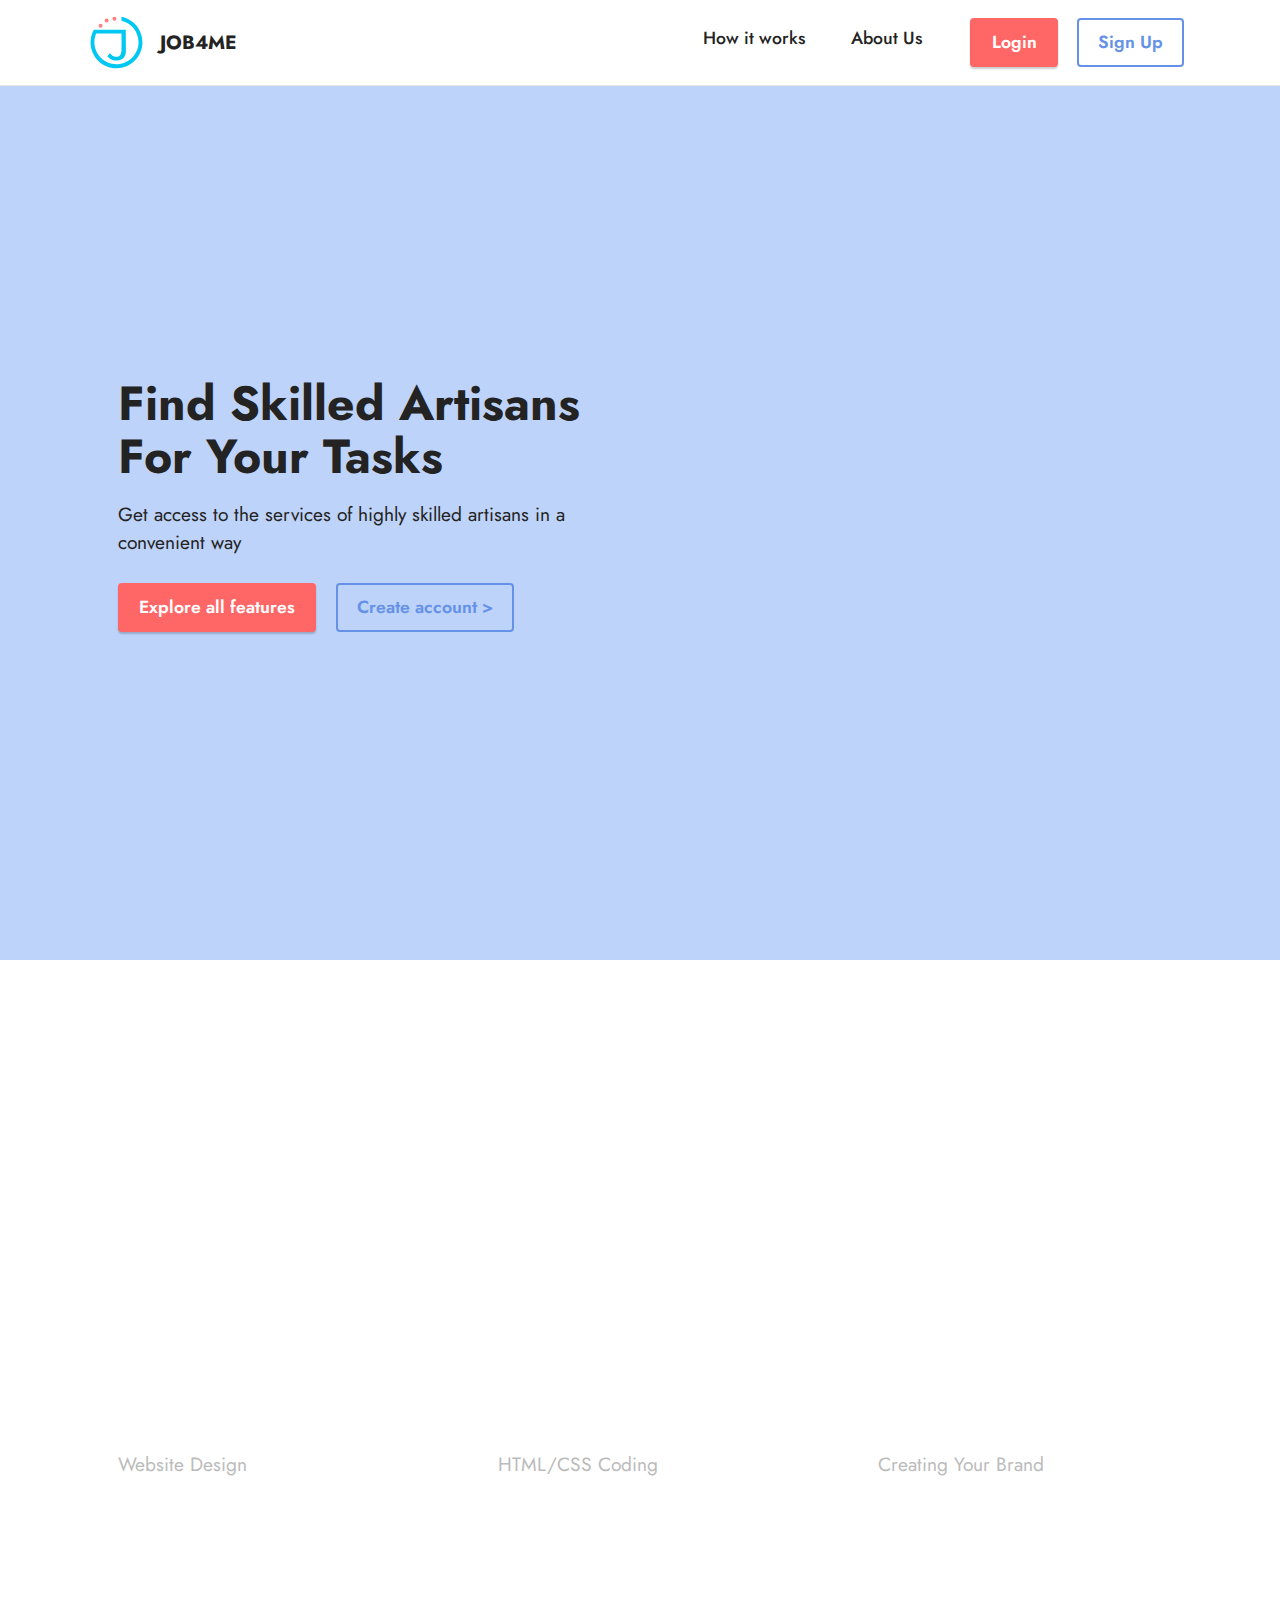
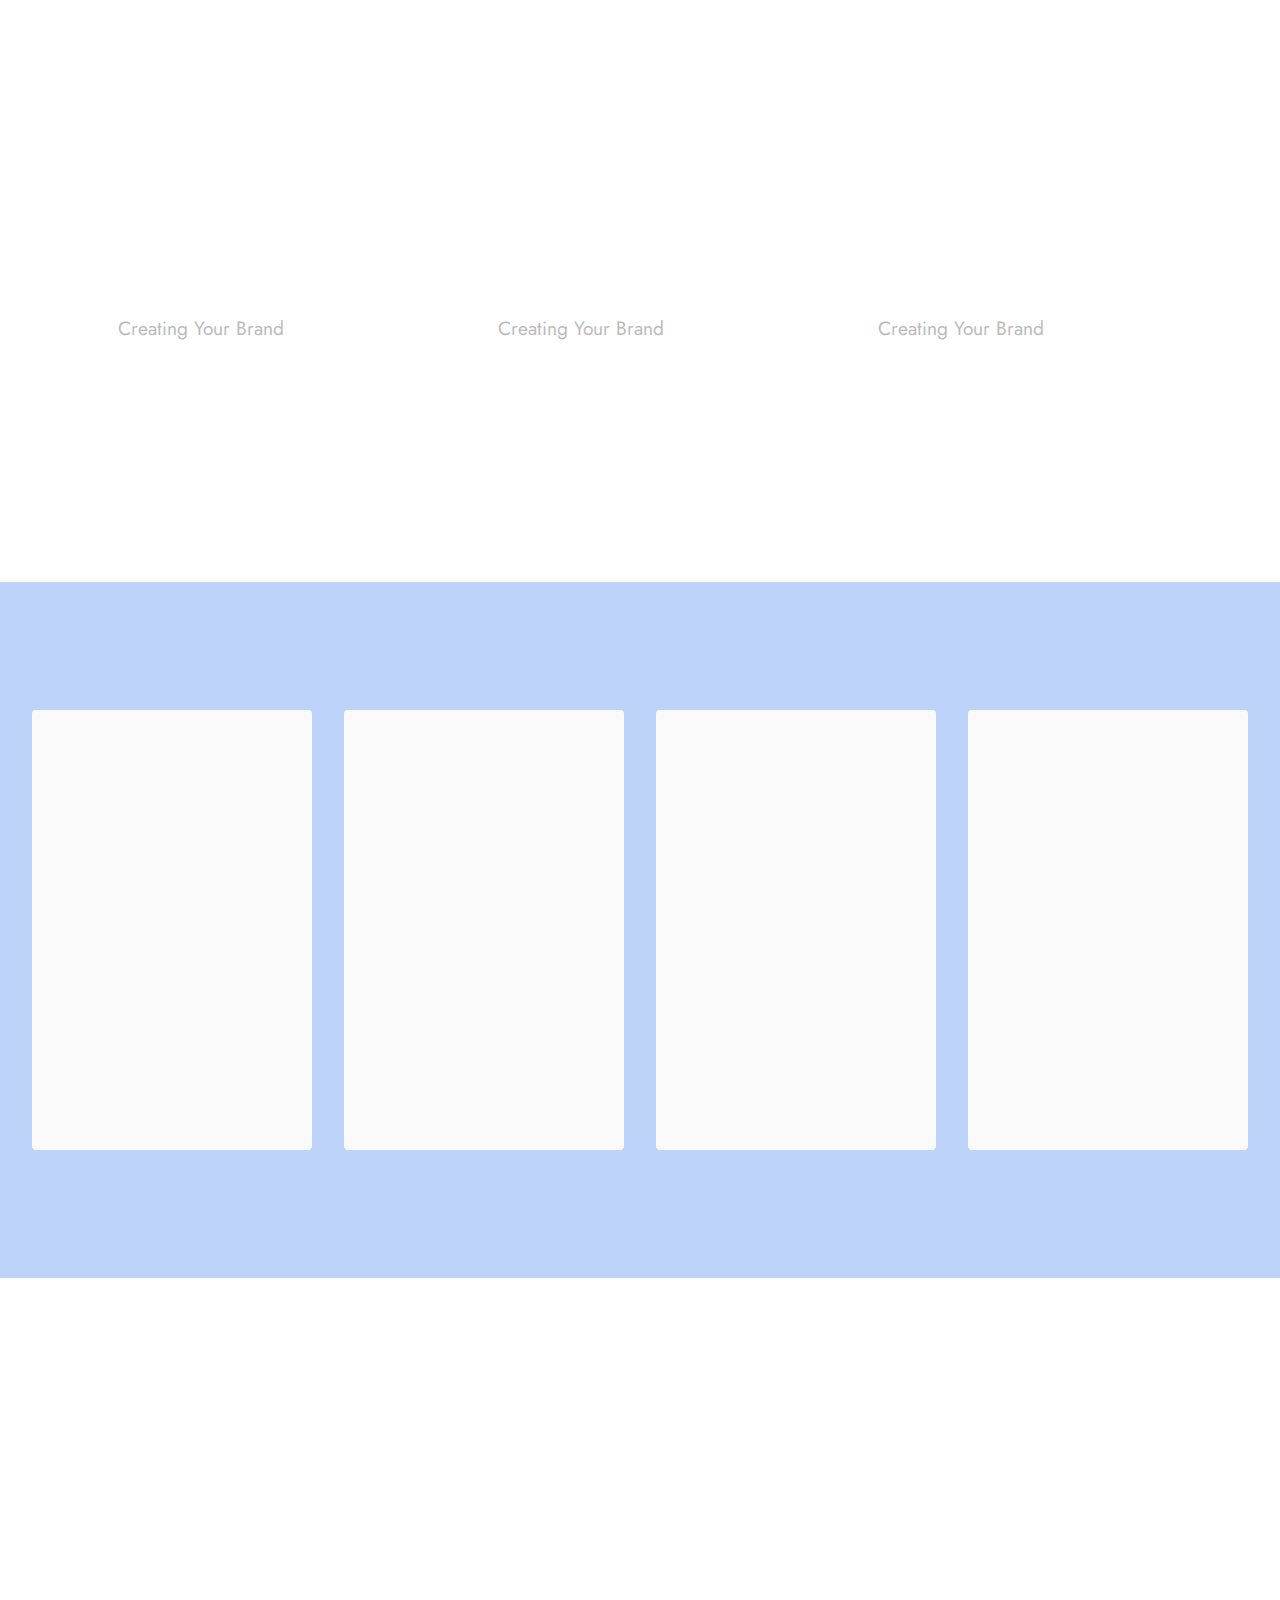
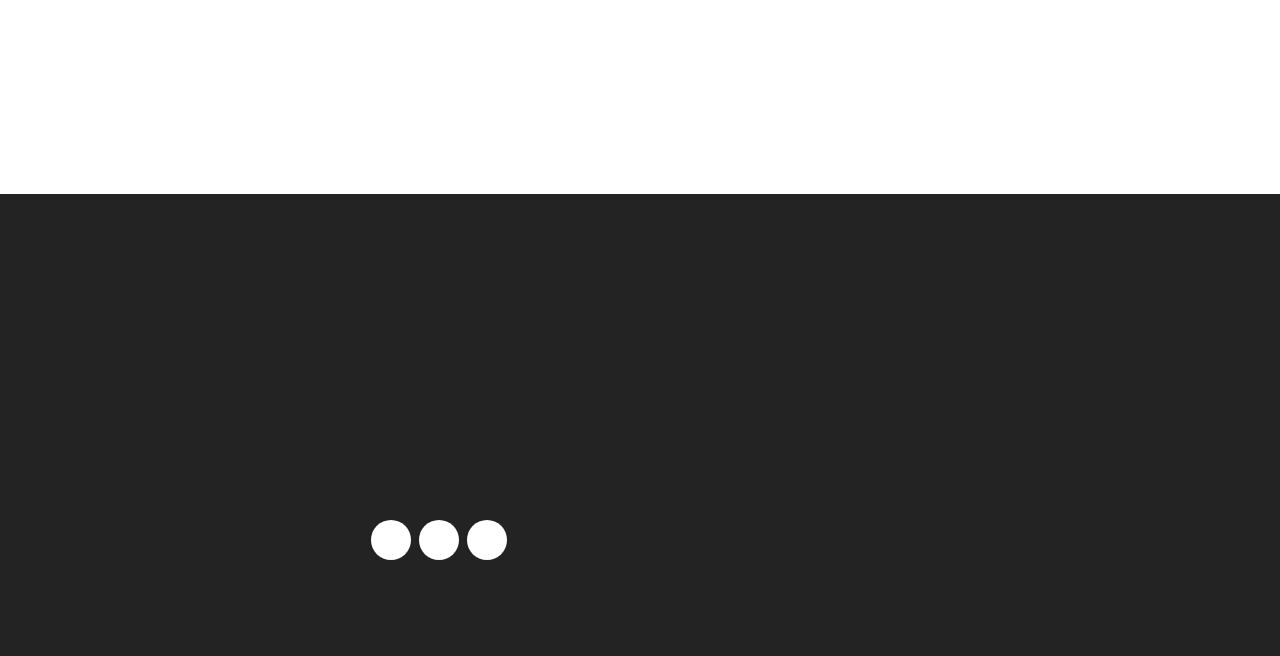
==== commit ec9eea96: "made changes to navigation and carousel" ====
--- a/index.html
+++ b/index.html
@@ -3,42 +3,50 @@
 
 <head>
     <!-- Site made with Mobirise Website Builder v5.2.0, https://mobirise.com -->
-    <meta charset="UTF-8">
-    <meta http-equiv="X-UA-Compatible" content="IE=edge">
-    <meta name="generator" content="Mobirise v5.2.0, mobirise.com">
-    <meta name="viewport" content="width=device-width, initial-scale=1, minimum-scale=1">
-    <link rel="shortcut icon" href="assets/images/logo.png" type="image/x-icon">
-    <meta name="description" content="">
-
+    <meta charset="UTF-8" />
+    <meta http-equiv="X-UA-Compatible" content="IE=edge" />
+    <meta name="generator" content="Mobirise v5.2.0, mobirise.com" />
+    <meta name="viewport" content="width=device-width, initial-scale=1, minimum-scale=1" />
+
+
+
+    <link rel="apple-touch-icon" sizes="180x180" href="assets/favicon/apple-touch-icon.png">
+    <link rel="icon" type="image/png" sizes="32x32" href="assets/favicon/favicon-32x32.png">
+    <link rel="icon" type="image/png" sizes="16x16" href="assets/favicon/favicon-16x16.png">
+    <link rel="manifest" href="assets/favicon/site.webmanifest">
+    <link rel="mask-icon" href="assets/favicon/safari-pinned-tab.svg" color="#5bbad5">
+    <meta name="msapplication-TileColor" content="#da532c">
+    <meta name="theme-color" content="#ffffff">
+
+
+
+
+    <link rel="shortcut icon" href="assets/images/logo.png" type="image/x-icon" />
+    <meta name="description" content="" />
 
     <title>Home</title>
-    <link rel="stylesheet" href="assets/web/assets/mobirise-icons2/mobirise2.css">
-    <link rel="stylesheet" href="assets/tether/tether.min.css">
-    <link rel="stylesheet" href="assets/bootstrap/css/bootstrap.min.css">
-    <link rel="stylesheet" href="assets/bootstrap/css/bootstrap-grid.min.css">
-    <link rel="stylesheet" href="assets/bootstrap/css/bootstrap-reboot.min.css">
-    <link rel="stylesheet" href="assets/animatecss/animate.css">
-    <link rel="stylesheet" href="assets/dropdown/css/style.css">
-    <link rel="stylesheet" href="assets/socicon/css/styles.css">
-    <link rel="stylesheet" href="assets/theme/css/style.css">
-    <link rel="preload" as="style" href="assets/mobirise/css/mbr-additional.css">
-    <link rel="stylesheet" href="assets/mobirise/css/mbr-additional.css" type="text/css">
-
-
-
-
+    <link rel="stylesheet" href="assets/web/assets/mobirise-icons2/mobirise2.css" />
+    <link rel="stylesheet" href="assets/tether/tether.min.css" />
+    <link rel="stylesheet" href="assets/bootstrap/css/bootstrap.min.css" />
+    <link rel="stylesheet" href="assets/bootstrap/css/bootstrap-grid.min.css" />
+    <link rel="stylesheet" href="assets/bootstrap/css/bootstrap-reboot.min.css" />
+    <link rel="stylesheet" href="assets/animatecss/animate.css" />
+    <link rel="stylesheet" href="assets/dropdown/css/style.css" />
+    <link rel="stylesheet" href="assets/socicon/css/styles.css" />
+    <link rel="stylesheet" href="assets/theme/css/style.css" />
+    <link rel="preload" as="style" href="assets/mobirise/css/mbr-additional.css" />
+    <link rel="stylesheet" href="assets/mobirise/css/mbr-additional.css" type="text/css" />
 </head>
 
 <body>
-
+    <!-- NavBar -->
     <section class="menu cid-s48OLK6784" once="menu" id="menu1-h">
-
         <nav class="navbar navbar-dropdown navbar-fixed-top navbar-expand-lg">
             <div class="container">
                 <div class="navbar-brand">
                     <span class="navbar-logo">
                         <a href="/">
-                            <img src="assets/images/logo.svg" alt="Mobirise" style="height: 3.8rem;">
+                            <img src="assets/images/logo.svg" alt="Mobirise" style="height: 3.8rem" />
                         </a>
                     </span>
                     <span class="navbar-caption-wrap"><a class="navbar-caption text-black display-7"
@@ -55,89 +63,47 @@
                     </div>
                 </button>
                 <div class="collapse navbar-collapse" id="navbarSupportedContent">
-                    <ul class="navbar-nav nav-dropdown" data-app-modern-menu="true">
-                        <li class="nav-item"><a class="nav-link link text-black display-4" href="#">How it works</a>
+                    <ul class="navbar-nav nav-dropdown mb-2" data-app-modern-menu="true">
+                        <li class="nav-item">
+                            <a class="nav-link link text-black display-4" href="#">How it works</a>
                         </li>
-
-                        <li class="nav-item"><a class="nav-link link text-black display-4"
-                                href="https://mobirise.com">Login</a></li>
+                        <li class="nav-item">
+                            <a class="nav-link link text-black display-4" href="#">
+                                About Us
+                            </a>
+                        </li>
+
                     </ul>
-
-                    <div class="navbar-buttons mbr-section-btn"><a class="btn btn-primary display-4"
-                            href="https://mobiri.se">Sign Up</a></div>
+                    <!-- <div class="navbar-buttons mbr-section-btn">
+                        <a class="btn btn-secondary display-4" href="#">Login</a>
+                    </div> -->
+
+                    <div class="navbar-buttons mbr-section-btn" style="margin-left: 16px;">
+                        <a class="btn btn-secondary display-4" href="#">Login</a>
+                        <a class="btn btn-primary-outline display-4" href="#">Sign Up</a>
+                    </div>
                 </div>
             </div>
         </nav>
-
-    </section>
-
+    </section>
+
+    <!-- Blue Header -->
     <section class="header14 cid-sfPQvLEKx8 mbr-fullscreen" id="header14-k">
-
-
-
-
-
         <div class="container">
             <div class="row justify-content-center align-items-center">
-                <div class="col-12 col-md-6 image-wrapper">
-                    <div class="container">
-                        <div class="mbr-section-head">
-                            <h3 class="mbr-section-title mbr-fonts-style align-center mb-0 display-2">
-                                <strong>Get in Touch</strong>
-                            </h3>
-
-                        </div>
-                        <div class="row justify-content-center mt-4">
-                            <div class="col-lg-8 mx-auto mbr-form" data-form-type="formoid">
-                                <form action="https://mobirise.eu/" method="POST"
-                                    class="mbr-form form-with-styler mx-auto" data-form-title="Form Name"><input
-                                        type="hidden" name="email" data-form-email="true"
-                                        value="PrL1RijVLrt0mi1ptdWmx+k7Tlm7T+vQ7uznI+BSe+GZYD/ma6IVJzZ4fXh93y7B3XTUSlIHQr5PQeKVC5HeXuxqVgy8v/WjHXWy0PVD2gPpe3eSIC8h9SmxrzsUG9FU">
-                                    <p class="mbr-text mbr-fonts-style align-center mb-4 display-7">
-                                        One of our team will be in contact with you shortly.
-                                    </p>
-                                    <div class="">
-                                        <div hidden="hidden" data-form-alert="" class="alert alert-success col-12">
-                                            Thanks for filling
-                                            out the form!</div>
-                                        <div hidden="hidden" data-form-alert-danger=""
-                                            class="alert alert-danger col-12">Oops...! some
-                                            problem!</div>
-                                    </div>
-                                    <div class="dragArea row">
-                                        <div class="col-lg-12 col-md-12 col-sm-12 form-group" data-for="name">
-                                            <input type="text" name="name" placeholder="Name" data-form-field="name"
-                                                class="form-control" value="" id="name-form7-n">
-                                        </div>
-                                        <div class="col-lg-12 col-md-12 col-sm-12 form-group" data-for="email">
-                                            <input type="email" name="email" placeholder="Email" data-form-field="email"
-                                                class="form-control" value="" id="email-form7-n">
-                                        </div>
-                                        <div data-for="phone" class="col-lg-12 col-md-12 col-sm-12 form-group">
-                                            <input type="tel" name="phone" placeholder="Phone" data-form-field="phone"
-                                                class="form-control" value="" id="phone-form7-n">
-                                        </div>
-                                        <div class="col-auto mbr-section-btn align-center">
-                                            <button type="submit" class="btn btn-primary display-4">Submit</button>
-                                        </div>
-                                    </div>
-                                </form>
-                            </div>
-                        </div>
-                    </div>
-                </div>
-                <div class="col-12 col-md">
+
+                <div class="col-12 col-md-6 mr-auto">
                     <div class="text-wrapper">
                         <h1 class="mbr-section-title mbr-fonts-style mb-3 display-2">
-                            <strong>Intro with Image</strong></h1>
+                            <strong>Find Skilled Artisans For Your Tasks</strong>
+                        </h1>
                         <p class="mbr-text mbr-fonts-style display-7">
-                            Full width intro with a sold background and a picture on the side. You can easily change the
-                            size of image in block parameters.</p>
+                            Get access to the services of highly skilled artisans in a convenient way
+                        </p>
                         <div class="mbr-section-btn mt-3">
-                            <a class="btn btn-secondary display-4" href="https://mobiri.se">Explore
-                                all features</a>
-                            <a class="btn btn-black-outline display-4" href="https://mobiri.se">Create
-                                account &gt;</a>
+                            <a class="btn btn-secondary display-4" href="#features4-p">Explore all features</a>
+                            <a class="btn btn-primary-outline display-4" href="https://mobiri.se">Create account
+                                &gt;</a>
                         </div>
                     </div>
                 </div>
@@ -145,116 +111,135 @@
         </div>
     </section>
 
+    <!-- Features -->
     <section class="features4 cid-sg43oP0Mxl" id="features4-p">
-
-
         <div class="container">
             <div class="mbr-section-head">
-                <h4 class="mbr-section-title mbr-fonts-style align-center mb-0 display-2">
-                    <strong>Explore our services</strong></h4>
-
+                <h4 class="mbr-section-title mbr-fonts-style align-center mb-5 display-2">
+                    <strong>Explore our services</strong>
+                </h4>
             </div>
             <div class="row mt-4">
                 <div class="item features-image сol-12 col-md-6 col-lg-4">
                     <div class="item-wrapper">
                         <div class="item-img">
-                            <img src="assets/images/product2.jpg" alt="" title="">
-                        </div>
-                        <div class="item-content">
-                            <h5 class="item-title mbr-fonts-style display-5"><strong>Mechanic</strong></h5>
-                            <h6 class="item-subtitle mbr-fonts-style mt-1 display-7">Website Design</h6>
-
-                        </div>
-                        <div class="mbr-section-btn item-footer mt-2"><a href=""
-                                class="btn item-btn btn-black display-7" target="_blank">Start Now &gt;</a></div>
-                    </div>
-                </div>
-                <div class="item features-image сol-12 col-md-6 col-lg-4">
-                    <div class="item-wrapper">
-                        <div class="item-img">
-                            <img src="assets/images/product3.jpg" alt="" title="">
-                        </div>
-                        <div class="item-content">
-                            <h5 class="item-title mbr-fonts-style display-5"><strong>Electricals</strong></h5>
-                            <h6 class="item-subtitle mbr-fonts-style mt-1 display-7">
-                                HTML/CSS Coding</h6>
-
-                        </div>
-                        <div class="mbr-section-btn item-footer mt-2"><a href=""
-                                class="btn item-btn btn-black display-7" target="_blank">Start Now &gt;</a></div>
-                    </div>
-                </div>
-                <div class="item features-image сol-12 col-md-6 col-lg-4">
-                    <div class="item-wrapper">
-                        <div class="item-img">
-                            <img src="assets/images/product1.jpg" alt="" title="">
-                        </div>
-                        <div class="item-content">
-                            <h5 class="item-title mbr-fonts-style display-5"><strong>Painting</strong></h5>
-                            <h6 class="item-subtitle mbr-fonts-style mt-1 display-7">Creating Your Brand</h6>
-
-                        </div>
-                        <div class="mbr-section-btn item-footer mt-2"><a href=""
-                                class="btn item-btn btn-black display-7" target="_blank">Start Now &gt;</a></div>
-                    </div>
-                </div>
-                <div class="item features-image сol-12 col-md-6 col-lg-4">
-                    <div class="item-wrapper">
-                        <div class="item-img">
-                            <img src="assets/images/mbr-1920x1279.jpg" alt="" title="" data-slide-to="3">
-                        </div>
-                        <div class="item-content">
-                            <h5 class="item-title mbr-fonts-style display-5"><strong>Plumbing</strong></h5>
-                            <h6 class="item-subtitle mbr-fonts-style mt-1 display-7">Creating Your Brand</h6>
-
-                        </div>
-                        <div class="mbr-section-btn item-footer mt-2"><a href=""
-                                class="btn item-btn btn-black display-7" target="_blank">Start Now &gt;</a></div>
-                    </div>
-                </div>
-                <div class="item features-image сol-12 col-md-6 col-lg-4">
-                    <div class="item-wrapper">
-                        <div class="item-img">
-                            <img src="assets/images/mbr-696x464.jpg" alt="" title="" data-slide-to="4">
-                        </div>
-                        <div class="item-content">
-                            <h5 class="item-title mbr-fonts-style display-5"><strong>Plumbing</strong></h5>
-                            <h6 class="item-subtitle mbr-fonts-style mt-1 display-7">Creating Your Brand</h6>
-
-                        </div>
-                        <div class="mbr-section-btn item-footer mt-2"><a href=""
-                                class="btn item-btn btn-black display-7" target="_blank">Start Now &gt;</a></div>
-                    </div>
-                </div>
-                <div class="item features-image сol-12 col-md-6 col-lg-4">
-                    <div class="item-wrapper">
-                        <div class="item-img">
-                            <img src="assets/images/mbr-1920x1280.jpg" alt="" title="" data-slide-to="5">
-                        </div>
-                        <div class="item-content">
-                            <h5 class="item-title mbr-fonts-style display-5"><strong>Masonry</strong></h5>
-                            <h6 class="item-subtitle mbr-fonts-style mt-1 display-7">Creating Your Brand</h6>
-
-                        </div>
-                        <div class="mbr-section-btn item-footer mt-2"><a href=""
-                                class="btn item-btn btn-black display-7" target="_blank">Start Now &gt;</a></div>
-                    </div>
-                </div>
-
+                            <img src="assets/images/product2.jpg" alt="" title="" />
+                        </div>
+                        <div class="item-content">
+                            <h5 class="item-title mbr-fonts-style display-5">
+                                <strong>Mechanic</strong>
+                            </h5>
+                            <h6 class="item-subtitle mbr-fonts-style mt-1 display-7">
+                                Website Design
+                            </h6>
+                        </div>
+                        <div class="mbr-section-btn item-footer mt-2">
+                            <a href="" class="btn item-btn btn-black display-7" target="_blank">Start Now &gt;</a>
+                        </div>
+                    </div>
+                </div>
+                <div class="item features-image сol-12 col-md-6 col-lg-4">
+                    <div class="item-wrapper">
+                        <div class="item-img">
+                            <img src="assets/images/product3.jpg" alt="" title="" />
+                        </div>
+                        <div class="item-content">
+                            <h5 class="item-title mbr-fonts-style display-5">
+                                <strong>Electricals</strong>
+                            </h5>
+                            <h6 class="item-subtitle mbr-fonts-style mt-1 display-7">
+                                HTML/CSS Coding
+                            </h6>
+                        </div>
+                        <div class="mbr-section-btn item-footer mt-2">
+                            <a href="" class="btn item-btn btn-black display-7" target="_blank">Start Now &gt;</a>
+                        </div>
+                    </div>
+                </div>
+                <div class="item features-image сol-12 col-md-6 col-lg-4">
+                    <div class="item-wrapper">
+                        <div class="item-img">
+                            <img src="assets/images/product1.jpg" alt="" title="" />
+                        </div>
+                        <div class="item-content">
+                            <h5 class="item-title mbr-fonts-style display-5">
+                                <strong>Painting</strong>
+                            </h5>
+                            <h6 class="item-subtitle mbr-fonts-style mt-1 display-7">
+                                Creating Your Brand
+                            </h6>
+                        </div>
+                        <div class="mbr-section-btn item-footer mt-2">
+                            <a href="" class="btn item-btn btn-black display-7" target="_blank">Start Now &gt;</a>
+                        </div>
+                    </div>
+                </div>
+                <div class="item features-image сol-12 col-md-6 col-lg-4">
+                    <div class="item-wrapper">
+                        <div class="item-img">
+                            <img src="assets/images/mbr-1920x1279.jpg" alt="" title="" data-slide-to="3" />
+                        </div>
+                        <div class="item-content">
+                            <h5 class="item-title mbr-fonts-style display-5">
+                                <strong>Plumbing</strong>
+                            </h5>
+                            <h6 class="item-subtitle mbr-fonts-style mt-1 display-7">
+                                Creating Your Brand
+                            </h6>
+                        </div>
+                        <div class="mbr-section-btn item-footer mt-2">
+                            <a href="" class="btn item-btn btn-black display-7" target="_blank">Start Now &gt;</a>
+                        </div>
+                    </div>
+                </div>
+                <div class="item features-image сol-12 col-md-6 col-lg-4">
+                    <div class="item-wrapper">
+                        <div class="item-img">
+                            <img src="assets/images/mbr-696x464.jpg" alt="" title="" data-slide-to="4" />
+                        </div>
+                        <div class="item-content">
+                            <h5 class="item-title mbr-fonts-style display-5">
+                                <strong>Plumbing</strong>
+                            </h5>
+                            <h6 class="item-subtitle mbr-fonts-style mt-1 display-7">
+                                Creating Your Brand
+                            </h6>
+                        </div>
+                        <div class="mbr-section-btn item-footer mt-2">
+                            <a href="" class="btn item-btn btn-black display-7" target="_blank">Start Now &gt;</a>
+                        </div>
+                    </div>
+                </div>
+                <div class="item features-image сol-12 col-md-6 col-lg-4">
+                    <div class="item-wrapper">
+                        <div class="item-img">
+                            <img src="assets/images/mbr-1920x1280.jpg" alt="" title="" data-slide-to="5" />
+                        </div>
+                        <div class="item-content">
+                            <h5 class="item-title mbr-fonts-style display-5">
+                                <strong>Masonry</strong>
+                            </h5>
+                            <h6 class="item-subtitle mbr-fonts-style mt-1 display-7">
+                                Creating Your Brand
+                            </h6>
+                        </div>
+                        <div class="mbr-section-btn item-footer mt-2">
+                            <a href="" class="btn item-btn btn-black display-7" target="_blank">Start Now &gt;</a>
+                        </div>
+                    </div>
+                </div>
             </div>
         </div>
     </section>
 
-    <section class="gallery3 cid-sg4sLaeCV5" id="gallery3-q">
-
-
-        <div class="container-fluid">
-
+    <!-- JoB Gallery -->
+    <section class="gallery3 cid-sg4sLaeCV5" id="gallery3-q"  style="background-color: linear-gradient(to right, #fff 0%, #fff 50%, #afd3f9 50%, #afd3f9 100%) !important;;">
+        <div class="container-fluid" style="background-color: linear-gradient(to right, #fff 0%, #fff 50%, #afd3f9 50%, #afd3f9 100%) !important;">
             <div class="row mt-4">
                 <div class="item features-image сol-12 col-md-6 col-lg-3">
                     <div class="item-wrapper">
                         <div class="item-img">
-                            <img src="assets/images/features1.jpg">
+                            <img src="assets/images/features1.jpg" />
                         </div>
                         <div class="item-content">
                             <h5 class="item-title mbr-fonts-style display-7">
@@ -262,16 +247,17 @@
                             </h5>
 
                             <p class="mbr-text mbr-fonts-style mt-3 display-7">
-                                Card Text. You don't have to code to create a site with Mobirise Builder. <a href="#"
-                                    class="text-primary">Read more..</a></p>
-                        </div>
-
+                                Card Text. You don't have to code to create a site with
+                                Mobirise Builder.
+                                <a href="#" class="text-primary">Read more..</a>
+                            </p>
+                        </div>
                     </div>
                 </div>
                 <div class="item features-image сol-12 col-md-6 col-lg-3">
                     <div class="item-wrapper">
                         <div class="item-img">
-                            <img src="assets/images/features2.jpg">
+                            <img src="assets/images/features2.jpg" />
                         </div>
                         <div class="item-content">
                             <h5 class="item-title mbr-fonts-style display-7">
@@ -279,16 +265,17 @@
                             </h5>
 
                             <p class="mbr-text mbr-fonts-style mt-3 display-7">
-                                Card Text. You don't have to code to create a site with Mobirise Builder. <a href="#"
-                                    class="text-primary">Read more..</a></p>
-                        </div>
-
+                                Card Text. You don't have to code to create a site with
+                                Mobirise Builder.
+                                <a href="#" class="text-primary">Read more..</a>
+                            </p>
+                        </div>
                     </div>
                 </div>
                 <div class="item features-image сol-12 col-md-6 col-lg-3">
                     <div class="item-wrapper">
                         <div class="item-img">
-                            <img src="assets/images/features3.jpg">
+                            <img src="assets/images/features3.jpg" />
                         </div>
                         <div class="item-content">
                             <h5 class="item-title mbr-fonts-style display-7">
@@ -296,16 +283,17 @@
                             </h5>
 
                             <p class="mbr-text mbr-fonts-style mt-3 display-7">
-                                Card Text. You don't have to code to create a site with Mobirise Builder. <a href="#"
-                                    class="text-primary">Read more..</a></p>
-                        </div>
-
+                                Card Text. You don't have to code to create a site with
+                                Mobirise Builder.
+                                <a href="#" class="text-primary">Read more..</a>
+                            </p>
+                        </div>
                     </div>
                 </div>
                 <div class="item features-image сol-12 col-md-6 col-lg-3">
                     <div class="item-wrapper">
                         <div class="item-img">
-                            <img src="assets/images/features4.jpg" alt="" title="">
+                            <img src="assets/images/features4.jpg" alt="" title="" />
                         </div>
                         <div class="item-content">
                             <h5 class="item-title mbr-fonts-style display-7">
@@ -313,31 +301,34 @@
                             </h5>
 
                             <p class="mbr-text mbr-fonts-style mt-3 display-7">
-                                Card Text. You don't have to code to create a site with Mobirise Builder. <a href="#"
-                                    class="text-primary">Read more..</a></p>
-                        </div>
-
+                                Card Text. You don't have to code to create a site with
+                                Mobirise Builder.
+                                <a href="#" class="text-primary">Read more..</a>
+                            </p>
+                        </div>
                     </div>
                 </div>
             </div>
         </div>
     </section>
 
+    <!-- Testimonial -->
     <section class="testimonials2 cid-sg62jIWxqo" id="testimonials2-r">
-
-
         <div class="container">
-            <h3 class="mbr-section-title mbr-fonts-style align-center mb-4 display-2">
+            <h3 class="mbr-section-title mbr-fonts-style align-center mb-5 display-2">
                 <strong>Testimonials</strong>
             </h3>
             <div class="row justify-content-center">
-                <div class="card col-12 col-md-6">
-                    <p class="mbr-text mbr-fonts-style mb-4 display-7">Themes in the Mobirise website builder offer
-                        multiple blocks: intros, sliders, galleries, forms, articles, and so on. Start a project and
-                        click on the red plus buttons to see the blocks available for your theme.</p>
-                    <div class="d-flex mb-md-0 mb-4">
+                <div class="card col-12 col-md-8 mt-4">
+                    <p class="mbr-text mbr-fonts-style mb-4 display-7">
+                        Themes in the Mobirise website builder offer multiple blocks:
+                        intros, sliders, galleries, forms, articles, and so on. Start a
+                        project and click on the red plus buttons to see the blocks
+                        available for your theme.
+                    </p>
+                    <div class="d-flex mb-md-0 mb-4 m-auto">
                         <div class="image-wrapper">
-                            <img src="assets/images/team1.jpg" alt="Mobirise">
+                            <img src="assets/images/team1.jpg" alt="Mobirise" />
                         </div>
                         <div class="text-wrapper">
                             <p class="name mbr-fonts-style mb-1 display-4">
@@ -349,13 +340,16 @@
                         </div>
                     </div>
                 </div>
-                <div class="card col-12 col-md-6">
-                    <p class="mbr-text mbr-fonts-style mb-4 display-7">You can have multiple pages in each project in
-                        Mobirise website builder software. Don't forget to set links to your pages after creating them.
-                        You can use menu blocks to create navigation for your site visitors.</p>
+                <!-- <div class="card col-12 col-md-6">
+                    <p class="mbr-text mbr-fonts-style mb-4 display-7">
+                        You can have multiple pages in each project in Mobirise website
+                        builder software. Don't forget to set links to your pages after
+                        creating them. You can use menu blocks to create navigation for
+                        your site visitors.
+                    </p>
                     <div class="d-flex mb-md-0 mb-4">
                         <div class="image-wrapper">
-                            <img src="assets/images/team2.jpg" alt="Mobirise">
+                            <img src="assets/images/team2.jpg" alt="Mobirise" />
                         </div>
                         <div class="text-wrapper">
                             <p class="name mbr-fonts-style mb-1 display-4">
@@ -366,21 +360,19 @@
                             </p>
                         </div>
                     </div>
-                </div>
+                </div> -->
             </div>
         </div>
     </section>
 
+    <!-- Footer -->
     <section class="footer4 cid-sfXV7j2U8b" once="footers" id="footer4-m">
-
-
-
         <div class="container">
             <div class="row mbr-white">
                 <div class="col-6 col-lg-3">
                     <div class="media-wrap col-md-8 col-12">
                         <a href="https://mobiri.se/">
-                            <img src="assets/images/logo.svg" alt="Mobirise">
+                            <img src="assets/images/logo.svg" alt="Mobirise" />
                         </a>
                     </div>
                 </div>
@@ -389,9 +381,10 @@
                         <strong>About</strong>
                     </h5>
                     <p class="mbr-text mbr-fonts-style mb-4 display-4">
-                        Mobirise is a free offline app for
-                        Windows and Mac to easily create small/medium websites, landing pages, online resumes and
-                        portfolios.</p>
+                        Mobirise is a free offline app for Windows and Mac to easily
+                        create small/medium websites, landing pages, online resumes and
+                        portfolios.
+                    </p>
                     <h5 class="mbr-section-subtitle mbr-fonts-style mb-3 display-7">
                         <strong>Follow Us</strong>
                     </h5>
@@ -411,7 +404,6 @@
                                 <span class="mbr-iconfont socicon socicon-instagram"></span>
                             </a>
                         </div>
-
                     </div>
                 </div>
                 <div class="col-12 col-md-6 col-lg-3">
@@ -436,15 +428,8 @@
                         <li class="mbr-text item-wrap">Enterprise</li>
                     </ul>
                 </div>
-
             </div>
         </div>
-    </section>
-    <section
-        style="background-color: #fff; font-family: -apple-system, BlinkMacSystemFont, 'Segoe UI', 'Roboto', 'Helvetica Neue', Arial, sans-serif; color:#aaa; font-size:12px; padding: 0; align-items: center; display: flex;">
-        <a href="https://mobirise.site/e" style="flex: 1 1; height: 3rem; padding-left: 1rem;"></a>
-        <p style="flex: 0 0 auto; margin:0; padding-right:1rem;">How to design your own website - <a
-                href="https://mobirise.site/x" style="color:#aaa;">More here</a></p>
     </section>
     <script src="assets/web/assets/jquery/jquery.min.js"></script>
     <script src="assets/popper/popper.min.js"></script>
@@ -457,10 +442,11 @@
     <script src="assets/touchswipe/jquery.touch-swipe.min.js"></script>
     <script src="assets/theme/js/script.js"></script>
 
-
-    <div id="scrollToTop" class="scrollToTop mbr-arrow-up"><a style="text-align: center;"><i
-                class="mbr-arrow-up-icon mbr-arrow-up-icon-cm cm-icon cm-icon-smallarrow-up"></i></a></div>
-    <input name="animation" type="hidden">
+    <div id="scrollToTop" class="scrollToTop mbr-arrow-up">
+        <a style="text-align: center"><i
+                class="mbr-arrow-up-icon mbr-arrow-up-icon-cm cm-icon cm-icon-smallarrow-up"></i></a>
+    </div>
+    <input name="animation" type="hidden" />
 </body>
 
 </html>